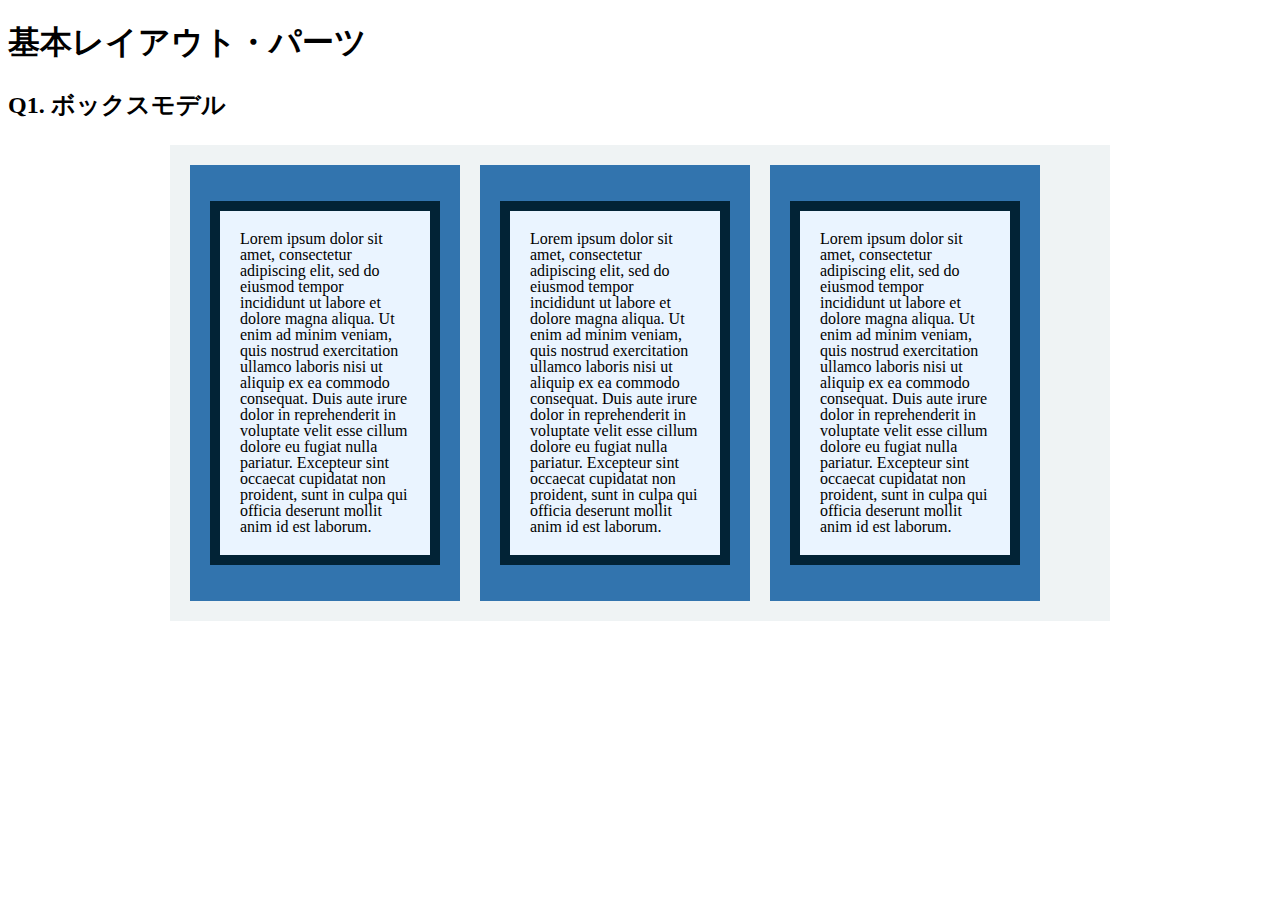
==== layout_parts/q1/index.html @ 74e1c3fb "2019/02/21 今駒亘佑　基本レイアウトQ1~Q10　コミット、プッシュ" ====
<!DOCTYPE html>
<html>
  <head>
    <meta charset="utf-8">
    <meta http-equiv="X-UA-Compatible" content="IE=edge">
    <meta name="viewport" content="width=device-width, initial-scale=1.0, maximum-scale=1.0, user-scalable=no">
    <meta name="format-detection" content="telephone=no">
    <title>基本レイアウト・パーツ</title>
    <link rel="stylesheet" href="http://gizumo-inc.github.io/sample/front-lesson/layout_parts_new/assets/css/reset.css">
    <link rel="stylesheet" href="http://gizumo-inc.github.io/sample/front-lesson/layout_parts_new/assets/css/base.css">
    <link rel="stylesheet" href="css/style.css">
  </head>
  <body>
    <div class="wrapper">
      <h1 class="title">基本レイアウト・パーツ</h1>
      <h2 class="headline">
        <p class="headline__text">Q1. ボックスモデル</p>
      </h2>
      <div class="box">
        <!--
            このQ1のみ「answer」フォルダがあり、そこにQ1でのHTML/CSSの説明が書いてあります。
            その「index.html」をブラウザとテキストエディタで開き、参考にしてみてください。

             この問題はmarginとpaddingとborderをうまく使ってボックスを配置する問題です。
             レイアウトとしては、1つの大きなボックスの中に3つのボックスが横並びになっていて、
             さらにその3つのボックスの中にそれぞれ1つずつボックスが入っている形になっています。
             3つのボックスはfloatで横並びにしているので、clearfixでの解除も忘れないようにしてください。

             ■この問題で使う大事なプロパティ
             ・margin
             ・padding
             ・border
             ・float
        -->
        <!-- 回答はクラスq1の要素の中に書いてね -->
        <!-- すでについてるクラスにはstyleを指定しない。styleをつける場合は自分で新たにクラスをつけること -->
        <div class="q1 q1-content clearfix">
            <div class="q1-content-box">
                <p class="q1-content-text">Lorem ipsum dolor sit amet, consectetur adipiscing elit, sed do eiusmod tempor incididunt ut labore et dolore magna aliqua. Ut enim ad minim veniam, quis nostrud exercitation ullamco laboris nisi ut aliquip ex ea commodo consequat. Duis aute irure dolor in reprehenderit in voluptate velit esse cillum dolore eu fugiat nulla pariatur. Excepteur sint occaecat cupidatat non proident, sunt in culpa qui officia deserunt mollit anim id est laborum.</p>
            </div>
            <div class="q1-content-box">
              <p class=" q1-content-text">Lorem ipsum dolor sit amet, consectetur adipiscing elit, sed do eiusmod tempor incididunt ut labore et dolore magna aliqua. Ut enim ad minim veniam, quis nostrud exercitation ullamco laboris nisi ut aliquip ex ea commodo consequat. Duis aute irure dolor in reprehenderit in voluptate velit esse cillum dolore eu fugiat nulla pariatur. Excepteur sint occaecat cupidatat non proident, sunt in culpa qui officia deserunt mollit anim id est laborum.</p>
            </div>
            <div class="q1-content-box">
                <p class="q1-content-text">Lorem ipsum dolor sit amet, consectetur adipiscing elit, sed do eiusmod tempor incididunt ut labore et dolore magna aliqua. Ut enim ad minim veniam, quis nostrud exercitation ullamco laboris nisi ut aliquip ex ea commodo consequat. Duis aute irure dolor in reprehenderit in voluptate velit esse cillum dolore eu fugiat nulla pariatur. Excepteur sint occaecat cupidatat non proident, sunt in culpa qui officia deserunt mollit anim id est laborum.</p>
            </div>
        </div>
        <!-- 回答はクラスq1の要素の中に書いてね -->
      </div>
    </div>
  </body>
</html>
---- layout_parts/q1/css/style.css ----
@charset "UTF-8";

/* 回答はここに書いてね */
.clearfix:after{
  display:block;
  content:"";
  clear:both;
}

.q1-content{
  width:900px;
  margin:0 auto;
  padding:20px;
  background-color:#eff3f4;
}

.q1-content-box{
  float:left;
  margin-left:20px;
  padding:20px;
  width:230px;
  background-color:#3274ae;
}

.q1-content .q1-content-box:first-child{
  margin:0;
}

.q1-content-text{
  font-size:16px;
  line-height:16px;
  padding:20px;
  border:10px solid #022336;
  background-color:#eaf4ff;
}


/* 回答はここに書いてね */
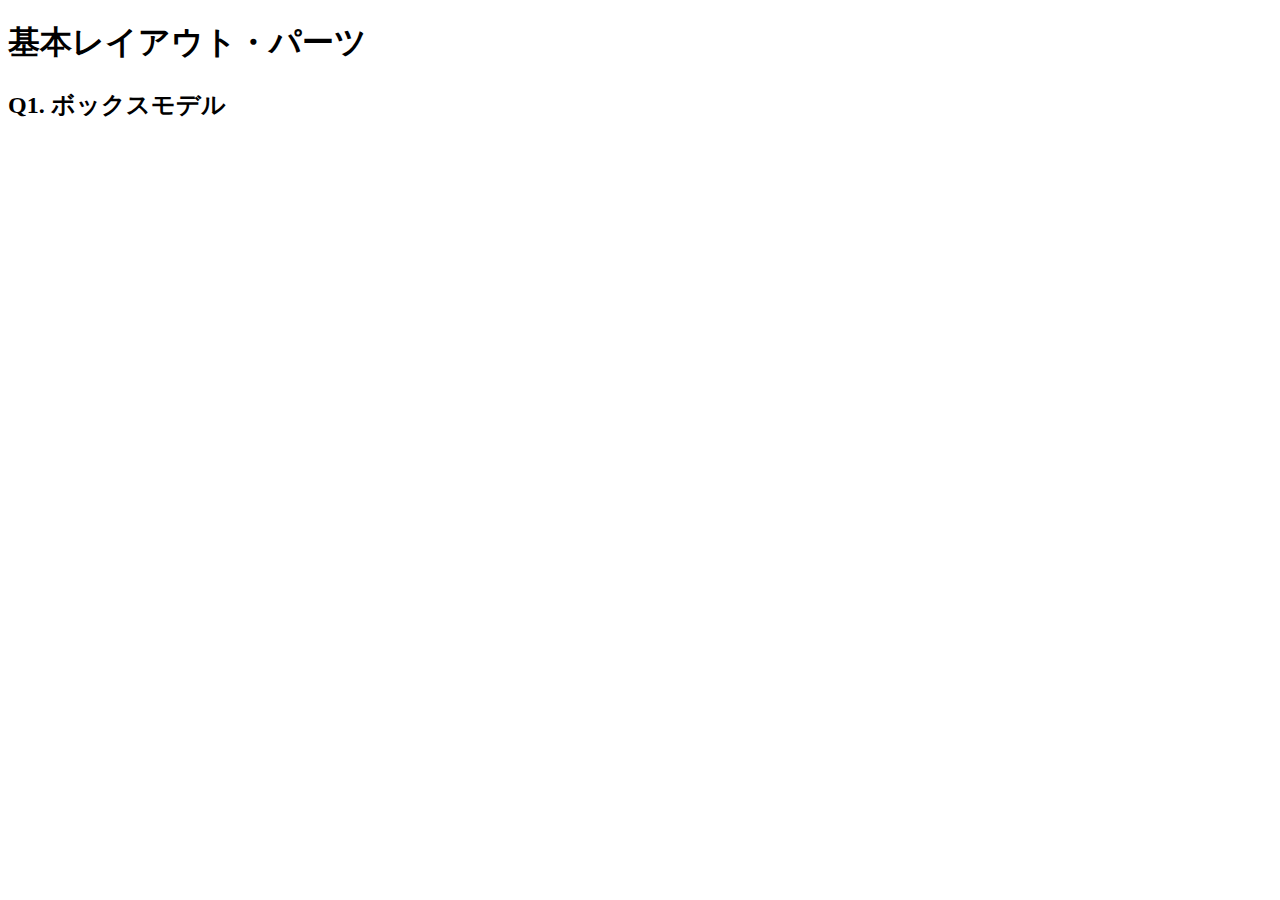
==== commit 3e9ad3b6: "Komma　Kosuke　2019/02/21 16:28 基本レイアウト" ====
--- a/layout_parts/q1/index.html
+++ b/layout_parts/q1/index.html
@@ -34,16 +34,8 @@
         -->
         <!-- 回答はクラスq1の要素の中に書いてね -->
         <!-- すでについてるクラスにはstyleを指定しない。styleをつける場合は自分で新たにクラスをつけること -->
-        <div class="q1 q1-content clearfix">
-            <div class="q1-content-box">
-                <p class="q1-content-text">Lorem ipsum dolor sit amet, consectetur adipiscing elit, sed do eiusmod tempor incididunt ut labore et dolore magna aliqua. Ut enim ad minim veniam, quis nostrud exercitation ullamco laboris nisi ut aliquip ex ea commodo consequat. Duis aute irure dolor in reprehenderit in voluptate velit esse cillum dolore eu fugiat nulla pariatur. Excepteur sint occaecat cupidatat non proident, sunt in culpa qui officia deserunt mollit anim id est laborum.</p>
-            </div>
-            <div class="q1-content-box">
-              <p class=" q1-content-text">Lorem ipsum dolor sit amet, consectetur adipiscing elit, sed do eiusmod tempor incididunt ut labore et dolore magna aliqua. Ut enim ad minim veniam, quis nostrud exercitation ullamco laboris nisi ut aliquip ex ea commodo consequat. Duis aute irure dolor in reprehenderit in voluptate velit esse cillum dolore eu fugiat nulla pariatur. Excepteur sint occaecat cupidatat non proident, sunt in culpa qui officia deserunt mollit anim id est laborum.</p>
-            </div>
-            <div class="q1-content-box">
-                <p class="q1-content-text">Lorem ipsum dolor sit amet, consectetur adipiscing elit, sed do eiusmod tempor incididunt ut labore et dolore magna aliqua. Ut enim ad minim veniam, quis nostrud exercitation ullamco laboris nisi ut aliquip ex ea commodo consequat. Duis aute irure dolor in reprehenderit in voluptate velit esse cillum dolore eu fugiat nulla pariatur. Excepteur sint occaecat cupidatat non proident, sunt in culpa qui officia deserunt mollit anim id est laborum.</p>
-            </div>
+        <div class="q1">
+          
         </div>
         <!-- 回答はクラスq1の要素の中に書いてね -->
       </div>
--- a/layout_parts/q1/css/style.css
+++ b/layout_parts/q1/css/style.css
@@ -1,38 +1,5 @@
 @charset "UTF-8";
 
 /* 回答はここに書いてね */
-.clearfix:after{
-  display:block;
-  content:"";
-  clear:both;
-}
-
-.q1-content{
-  width:900px;
-  margin:0 auto;
-  padding:20px;
-  background-color:#eff3f4;
-}
-
-.q1-content-box{
-  float:left;
-  margin-left:20px;
-  padding:20px;
-  width:230px;
-  background-color:#3274ae;
-}
-
-.q1-content .q1-content-box:first-child{
-  margin:0;
-}
-
-.q1-content-text{
-  font-size:16px;
-  line-height:16px;
-  padding:20px;
-  border:10px solid #022336;
-  background-color:#eaf4ff;
-}
-
 
 /* 回答はここに書いてね */
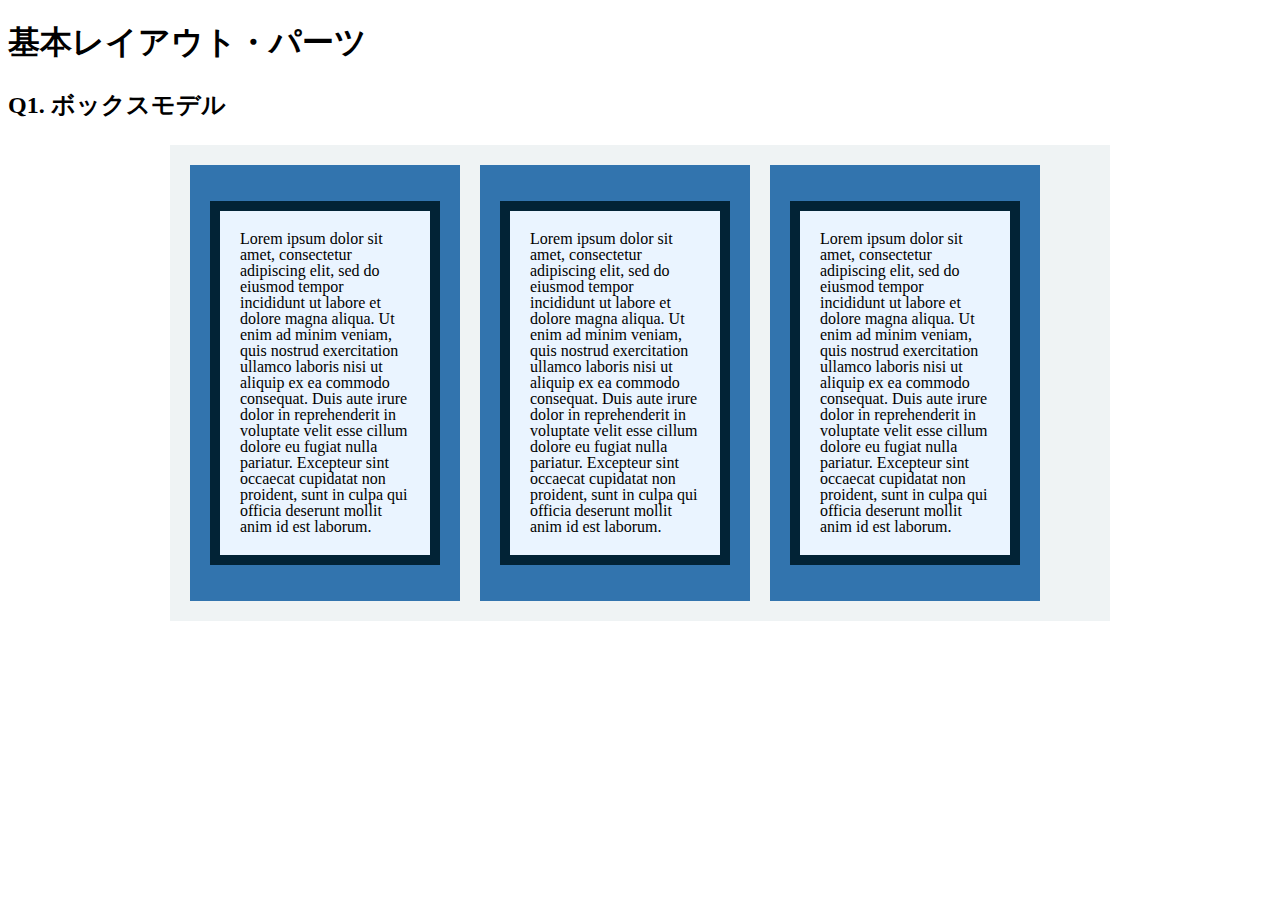
==== commit 385e35b7: "Revert "Komma　Kosuke　2019/02/21 16:28 基本レイアウト"" ====
--- a/layout_parts/q1/index.html
+++ b/layout_parts/q1/index.html
@@ -34,8 +34,16 @@
         -->
         <!-- 回答はクラスq1の要素の中に書いてね -->
         <!-- すでについてるクラスにはstyleを指定しない。styleをつける場合は自分で新たにクラスをつけること -->
-        <div class="q1">
-          
+        <div class="q1 q1-content clearfix">
+            <div class="q1-content-box">
+                <p class="q1-content-text">Lorem ipsum dolor sit amet, consectetur adipiscing elit, sed do eiusmod tempor incididunt ut labore et dolore magna aliqua. Ut enim ad minim veniam, quis nostrud exercitation ullamco laboris nisi ut aliquip ex ea commodo consequat. Duis aute irure dolor in reprehenderit in voluptate velit esse cillum dolore eu fugiat nulla pariatur. Excepteur sint occaecat cupidatat non proident, sunt in culpa qui officia deserunt mollit anim id est laborum.</p>
+            </div>
+            <div class="q1-content-box">
+              <p class=" q1-content-text">Lorem ipsum dolor sit amet, consectetur adipiscing elit, sed do eiusmod tempor incididunt ut labore et dolore magna aliqua. Ut enim ad minim veniam, quis nostrud exercitation ullamco laboris nisi ut aliquip ex ea commodo consequat. Duis aute irure dolor in reprehenderit in voluptate velit esse cillum dolore eu fugiat nulla pariatur. Excepteur sint occaecat cupidatat non proident, sunt in culpa qui officia deserunt mollit anim id est laborum.</p>
+            </div>
+            <div class="q1-content-box">
+                <p class="q1-content-text">Lorem ipsum dolor sit amet, consectetur adipiscing elit, sed do eiusmod tempor incididunt ut labore et dolore magna aliqua. Ut enim ad minim veniam, quis nostrud exercitation ullamco laboris nisi ut aliquip ex ea commodo consequat. Duis aute irure dolor in reprehenderit in voluptate velit esse cillum dolore eu fugiat nulla pariatur. Excepteur sint occaecat cupidatat non proident, sunt in culpa qui officia deserunt mollit anim id est laborum.</p>
+            </div>
         </div>
         <!-- 回答はクラスq1の要素の中に書いてね -->
       </div>
--- a/layout_parts/q1/css/style.css
+++ b/layout_parts/q1/css/style.css
@@ -1,5 +1,38 @@
 @charset "UTF-8";
 
 /* 回答はここに書いてね */
+.clearfix:after{
+  display:block;
+  content:"";
+  clear:both;
+}
+
+.q1-content{
+  width:900px;
+  margin:0 auto;
+  padding:20px;
+  background-color:#eff3f4;
+}
+
+.q1-content-box{
+  float:left;
+  margin-left:20px;
+  padding:20px;
+  width:230px;
+  background-color:#3274ae;
+}
+
+.q1-content .q1-content-box:first-child{
+  margin:0;
+}
+
+.q1-content-text{
+  font-size:16px;
+  line-height:16px;
+  padding:20px;
+  border:10px solid #022336;
+  background-color:#eaf4ff;
+}
+
 
 /* 回答はここに書いてね */
